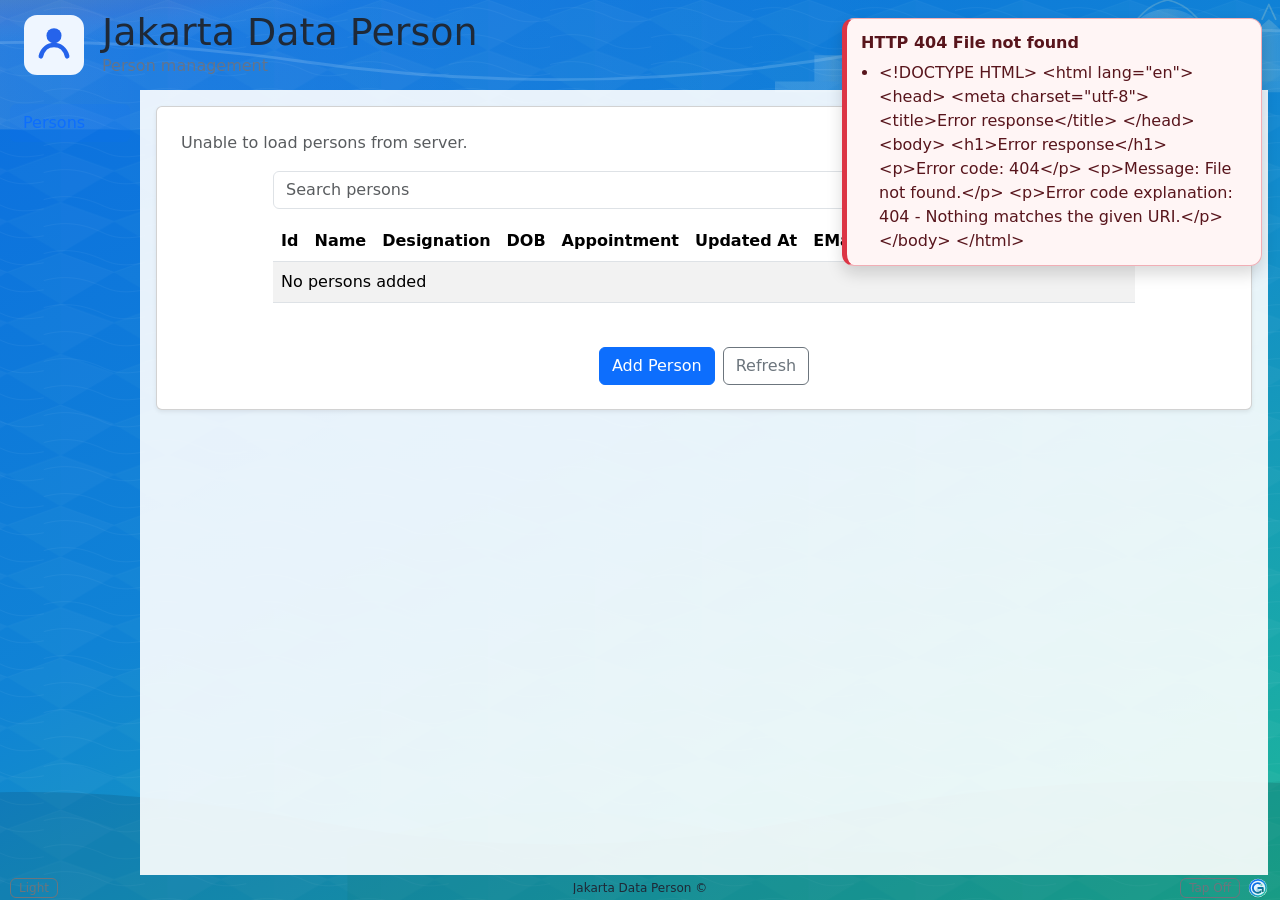
==== src/main/web/index.html @ 0a41c34f "Initial commit" ====
<!doctype html>
<html lang="en">
<head>
    <meta charset="utf-8">
    <meta name="viewport" content="width=device-width, initial-scale=1">
    <title>Grove Simple Form Demo</title>
    <link rel="stylesheet" href="./app.css">
</head>
<body>
    <div id="app"></div>
    <script type="module" src="./app.js?v=dev"></script>
</body>
</html>
---- src/main/web/app.css ----
html,
body,
#app {
    height: 100%;
}

body {
    margin: 0;
    overflow: hidden;
}

.app-error {
    margin-bottom: 0.75rem;
    white-space: pre-line;
}

.demo {
    width: 100%;
    display: flex;
    flex-direction: column;
    gap: 1rem;
}

.person-form {
    display: grid;
    gap: 1rem;
}

.person-list-view {
    align-items: center;
}

.person-list-actions {
    display: flex;
    gap: 0.5rem;
}
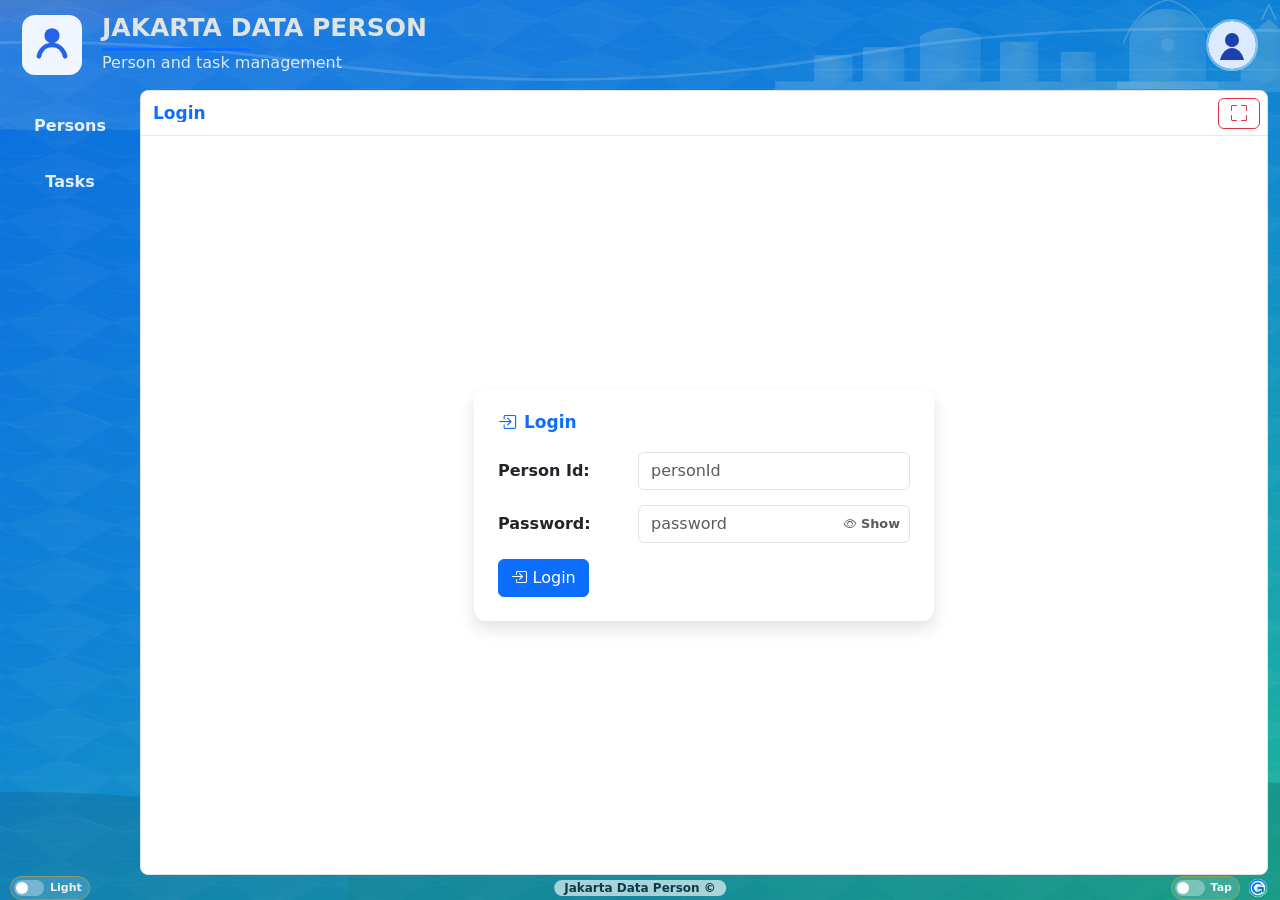
==== commit fdc4e5a0: "From xiaomi laptop" ====
--- a/src/main/web/index.html
+++ b/src/main/web/index.html
@@ -4,10 +4,10 @@
     <meta charset="utf-8">
     <meta name="viewport" content="width=device-width, initial-scale=1">
     <title>Grove Simple Form Demo</title>
-    <link rel="stylesheet" href="./app.css">
+    <link rel="stylesheet" href="application/app.css">
 </head>
 <body>
     <div id="app"></div>
-    <script type="module" src="./app.js?v=dev"></script>
+    <script type="module" src="application/app.js?v=dev"></script>
 </body>
 </html>
--- a/src/main/web/application/app.css
+++ b/src/main/web/application/app.css
@@ -0,0 +1,20 @@
+html,
+body,
+#app {
+    height: 100%;
+}
+
+body {
+    margin: 0;
+    overflow: hidden;
+}
+
+.app-center {
+    height: 100%;
+    min-height: 0;
+}
+
+.app-error {
+    margin-bottom: 0.75rem;
+    white-space: pre-line;
+}
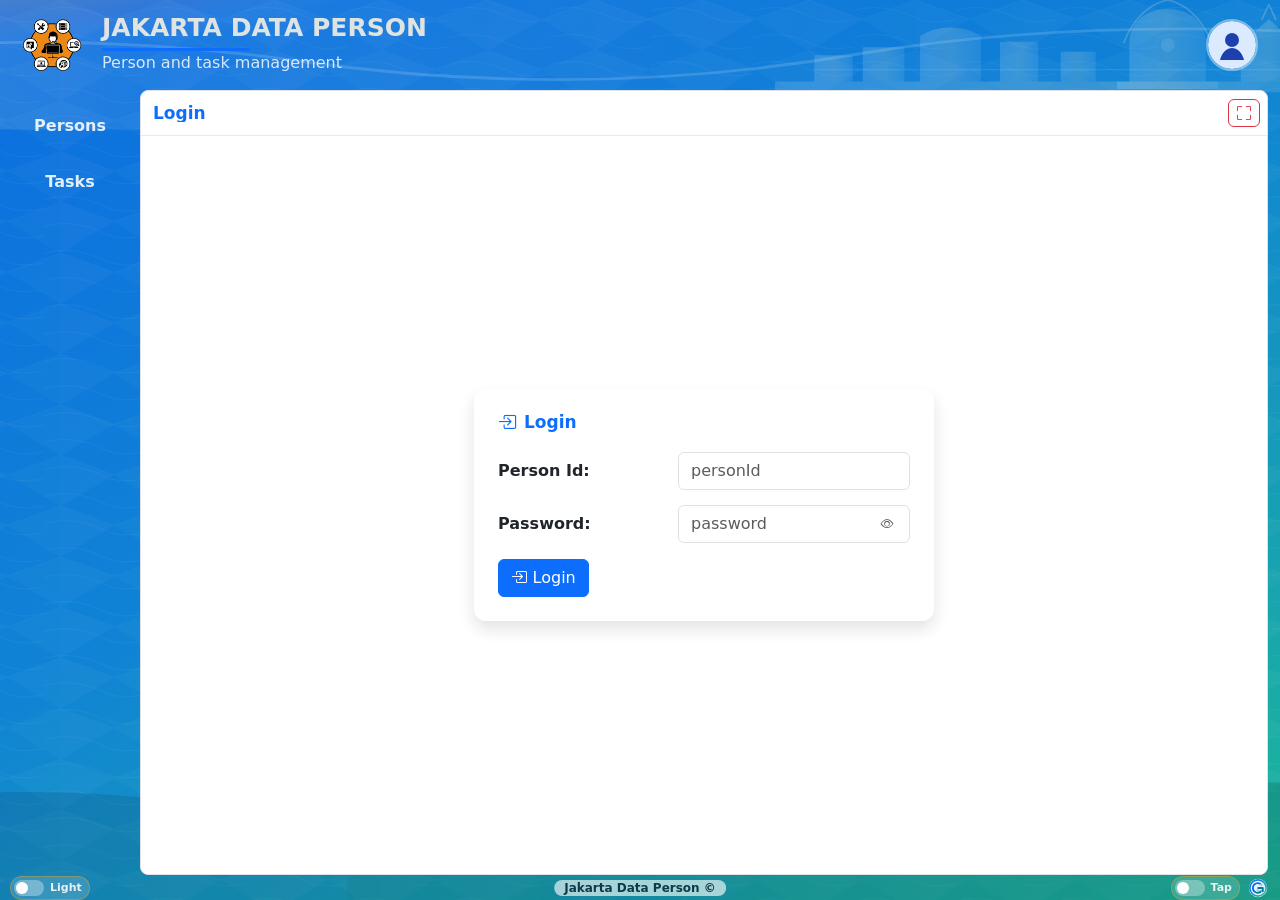
==== commit b164a6e0: "dell laptop" ====
--- a/src/main/web/index.html
+++ b/src/main/web/index.html
@@ -4,6 +4,7 @@
     <meta charset="utf-8">
     <meta name="viewport" content="width=device-width, initial-scale=1">
     <title>Grove Simple Form Demo</title>
+    <link rel="icon" type="image/png" href="application/favicon.png">
     <link rel="stylesheet" href="application/app.css">
 </head>
 <body>
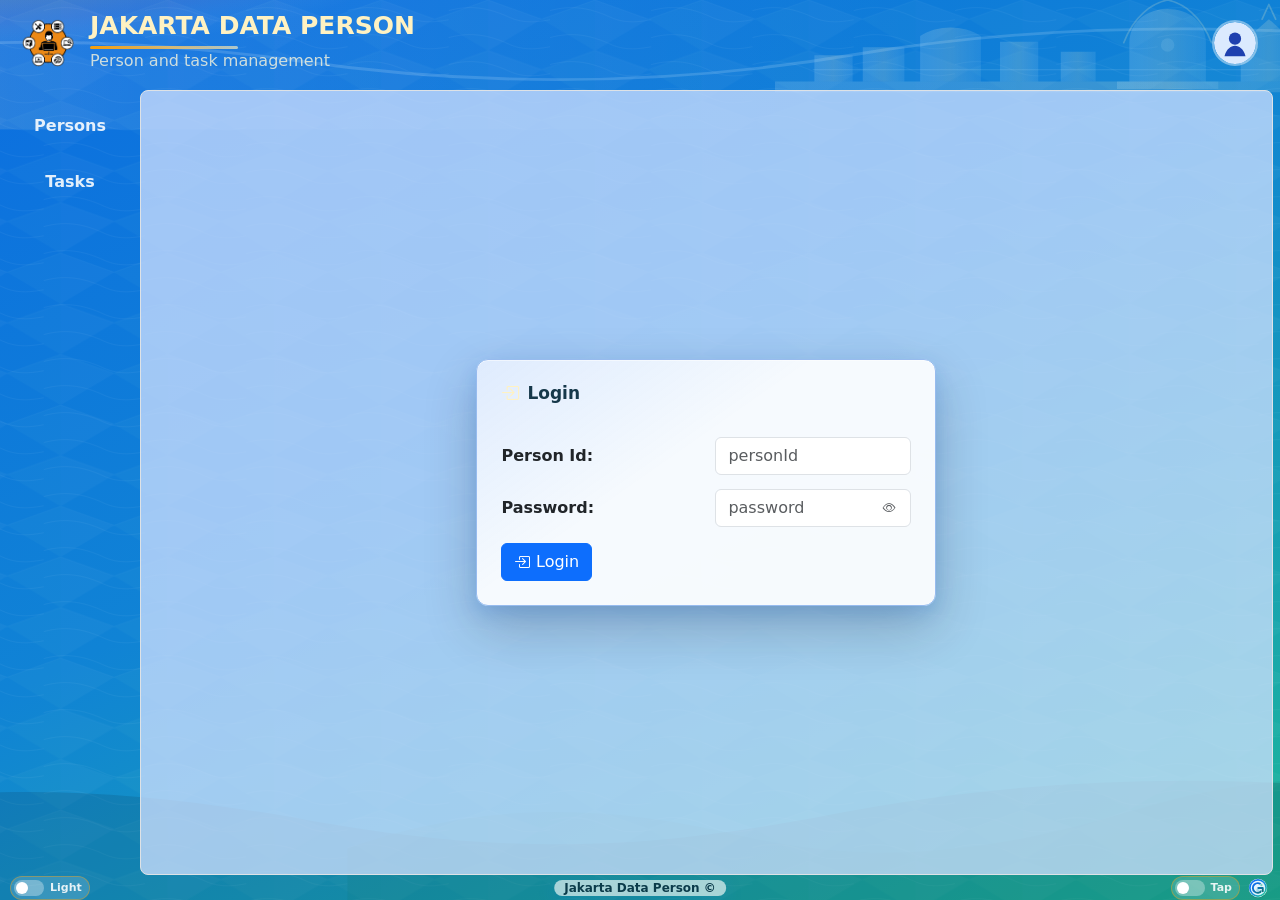
==== commit 10f2fa7a: "dell laptop" ====
--- a/src/main/web/index.html
+++ b/src/main/web/index.html
@@ -9,6 +9,6 @@
 </head>
 <body>
     <div id="app"></div>
-    <script type="module" src="application/app.js?v=dev"></script>
+    <script type="module" src="application/app.js?v=dev-20260607-01"></script>
 </body>
 </html>
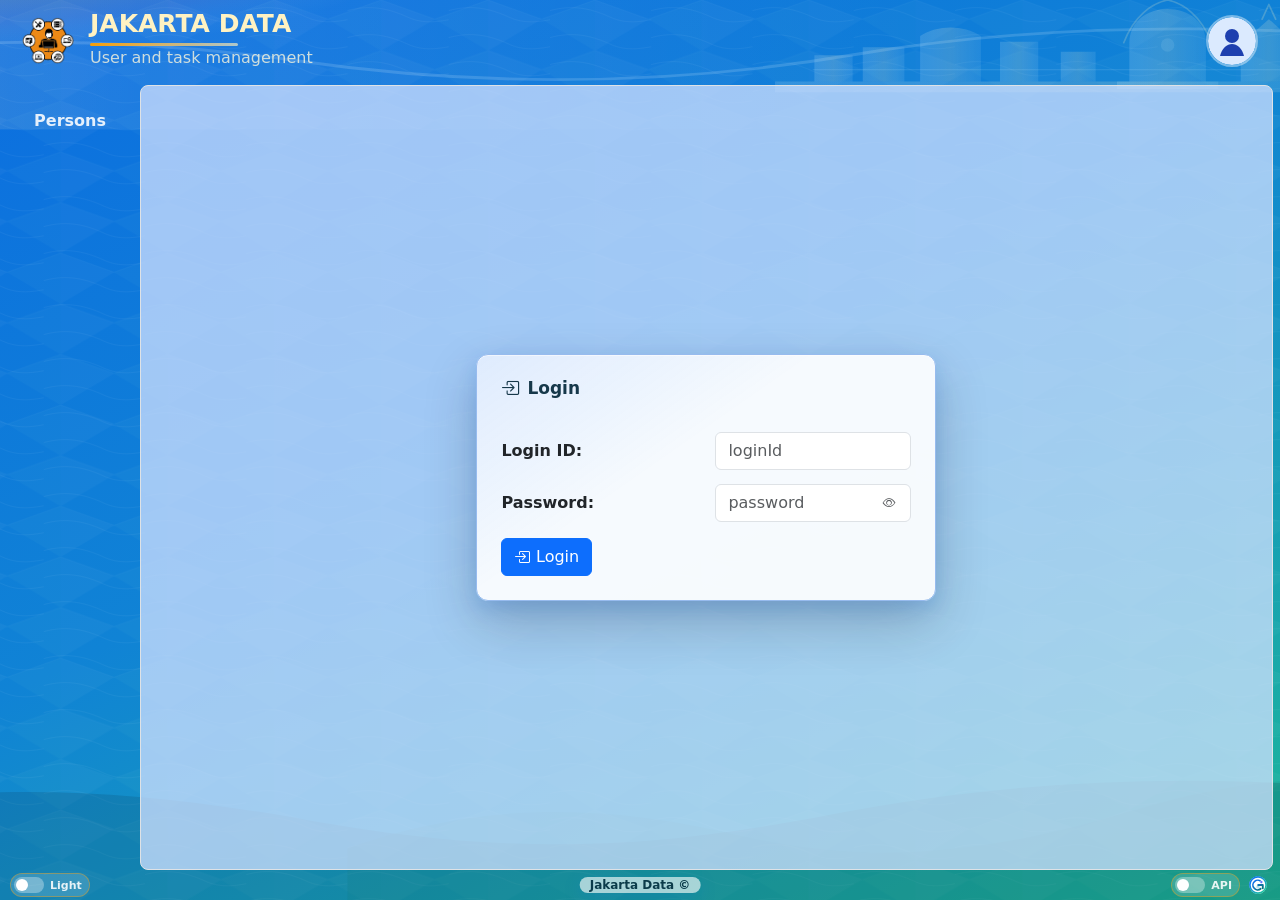
==== commit 0e6678dd: "Looging and View User Logs" ====
--- a/src/main/web/index.html
+++ b/src/main/web/index.html
@@ -4,11 +4,11 @@
     <meta charset="utf-8">
     <meta name="viewport" content="width=device-width, initial-scale=1">
     <title>Grove Simple Form Demo</title>
-    <link rel="icon" type="image/png" href="application/favicon.png">
-    <link rel="stylesheet" href="application/app.css">
+    <link rel="icon" type="image/png" href="grove_app/favicon.png">
+    <link rel="stylesheet" href="grove_app/app.css">
 </head>
 <body>
     <div id="app"></div>
-    <script type="module" src="application/app.js?v=dev-20260607-01"></script>
+    <script type="module" src="App.js?v=dev-20260610-01"></script>
 </body>
 </html>
--- a/src/main/web/grove_app/app.css
+++ b/src/main/web/grove_app/app.css
@@ -0,0 +1,33 @@
+html,
+body,
+#app {
+    height: 100%;
+}
+
+body {
+    margin: 0;
+    overflow: hidden;
+}
+
+.app-center {
+    height: 100%;
+    min-height: 0;
+}
+
+.app-error {
+    margin-bottom: 0.75rem;
+    white-space: pre-line;
+}
+
+.task-assignee-picker {
+    align-items: end;
+    display: grid;
+    gap: 0.75rem;
+    grid-template-columns: minmax(0, 1fr) auto;
+}
+
+@media (max-width: 640px) {
+    .task-assignee-picker {
+        grid-template-columns: 1fr;
+    }
+}
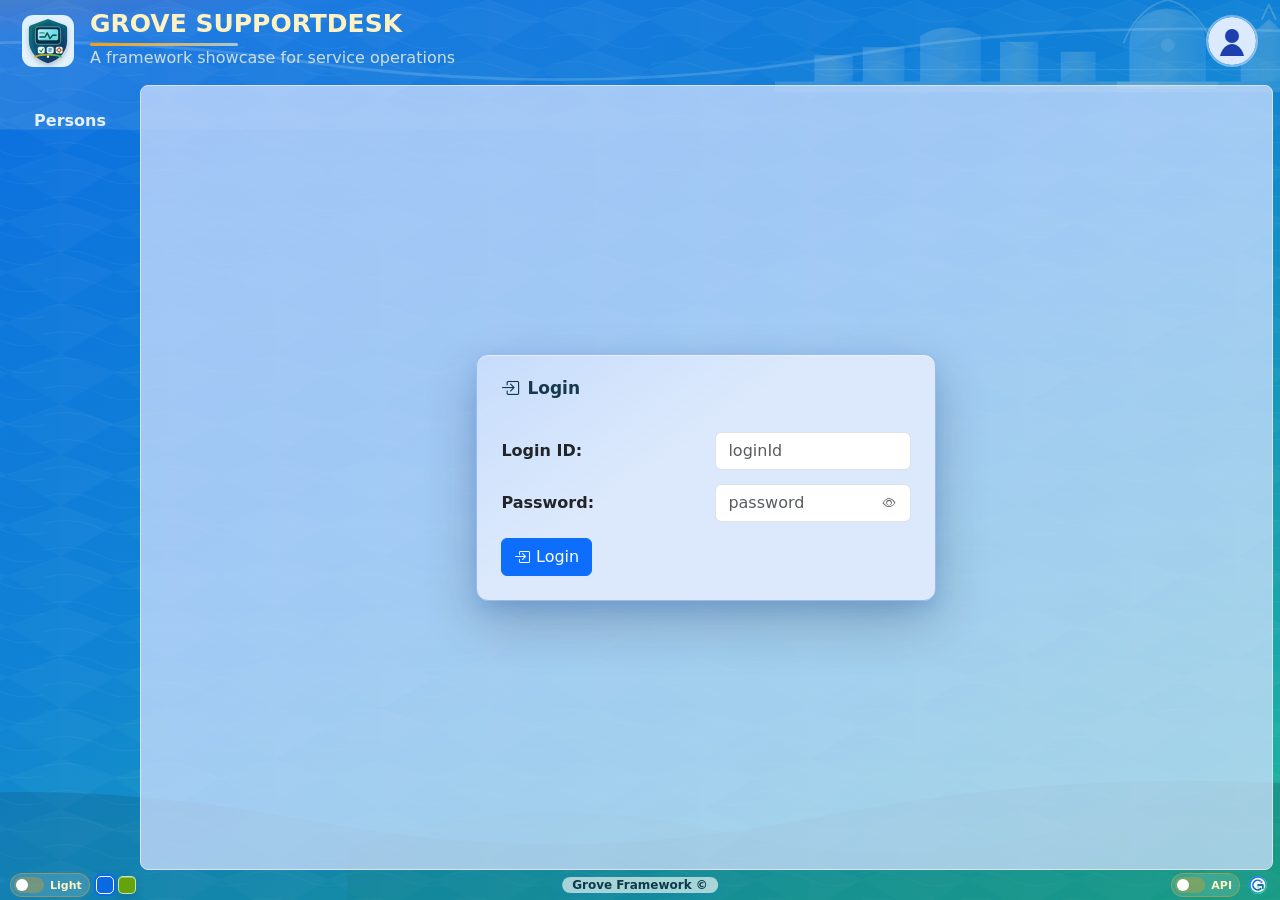
==== commit 629fbb06: "From xiaomi laptop" ====
--- a/src/main/web/index.html
+++ b/src/main/web/index.html
@@ -4,7 +4,7 @@
     <meta charset="utf-8">
     <meta name="viewport" content="width=device-width, initial-scale=1">
     <title>Grove Simple Form Demo</title>
-    <link rel="icon" type="image/png" href="grove_app/favicon.png">
+    <link rel="icon" type="image/svg+xml" href="grove_app/favicon.svg">
     <link rel="stylesheet" href="grove_app/app.css">
 </head>
 <body>
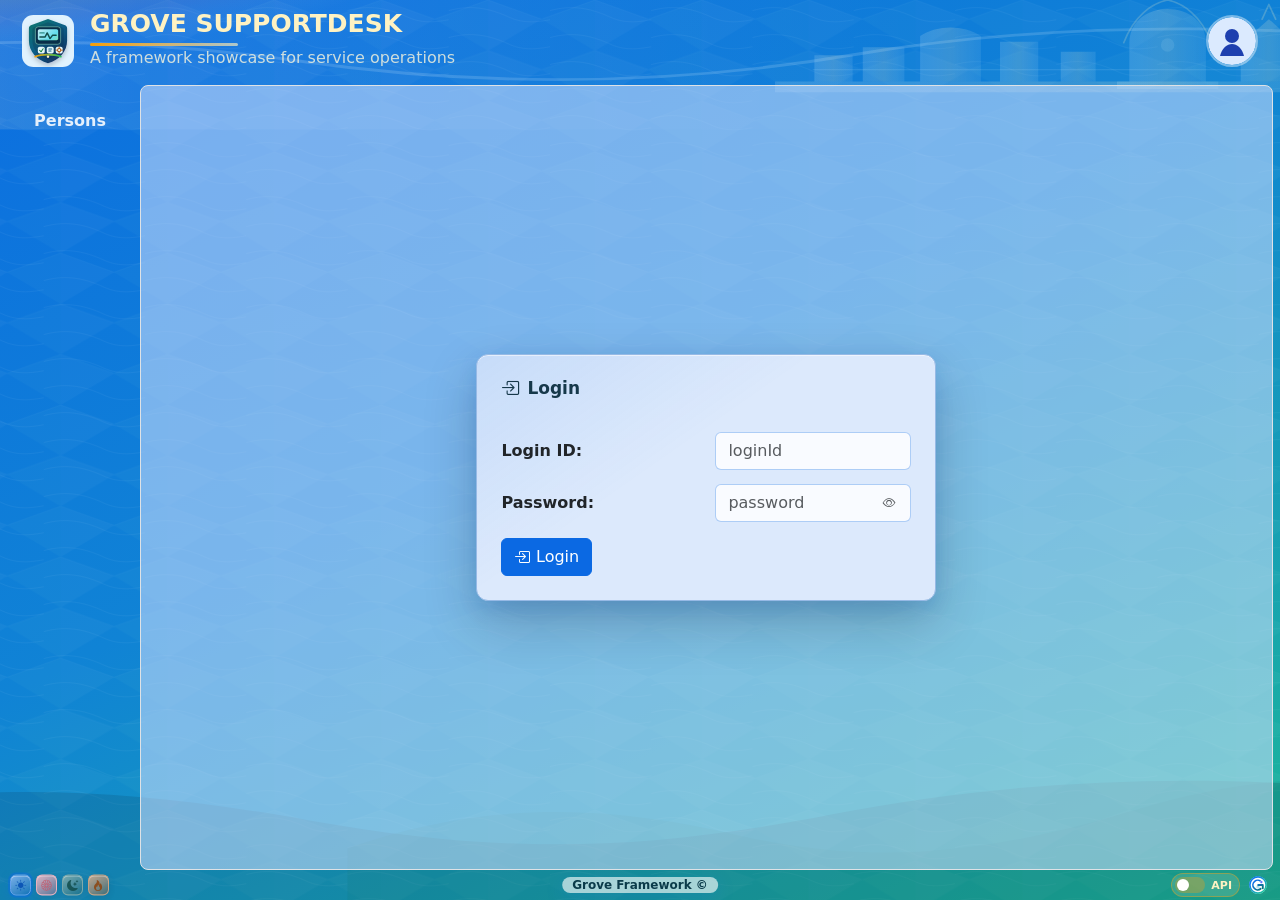
==== commit 362ae3cc: "Runtime Registery of Modules" ====
--- a/src/main/web/index.html
+++ b/src/main/web/index.html
@@ -4,8 +4,8 @@
     <meta charset="utf-8">
     <meta name="viewport" content="width=device-width, initial-scale=1">
     <title>Grove Simple Form Demo</title>
-    <link rel="icon" type="image/svg+xml" href="grove_app/favicon.svg">
-    <link rel="stylesheet" href="grove_app/app.css">
+    <link rel="icon" type="image/svg+xml" href="grove/core/favicon.svg">
+    <link rel="stylesheet" href="grove/core/app.css">
 </head>
 <body>
     <div id="app"></div>
--- a/src/main/web/grove/core/app.css
+++ b/src/main/web/grove/core/app.css
@@ -0,0 +1,33 @@
+html,
+body,
+#app {
+    height: 100%;
+}
+
+body {
+    margin: 0;
+    overflow: hidden;
+}
+
+.app-center {
+    height: 100%;
+    min-height: 0;
+}
+
+.app-error {
+    margin-bottom: 0.75rem;
+    white-space: pre-line;
+}
+
+.task-assignee-picker {
+    align-items: end;
+    display: grid;
+    gap: 0.75rem;
+    grid-template-columns: minmax(0, 1fr) auto;
+}
+
+@media (max-width: 640px) {
+    .task-assignee-picker {
+        grid-template-columns: 1fr;
+    }
+}
